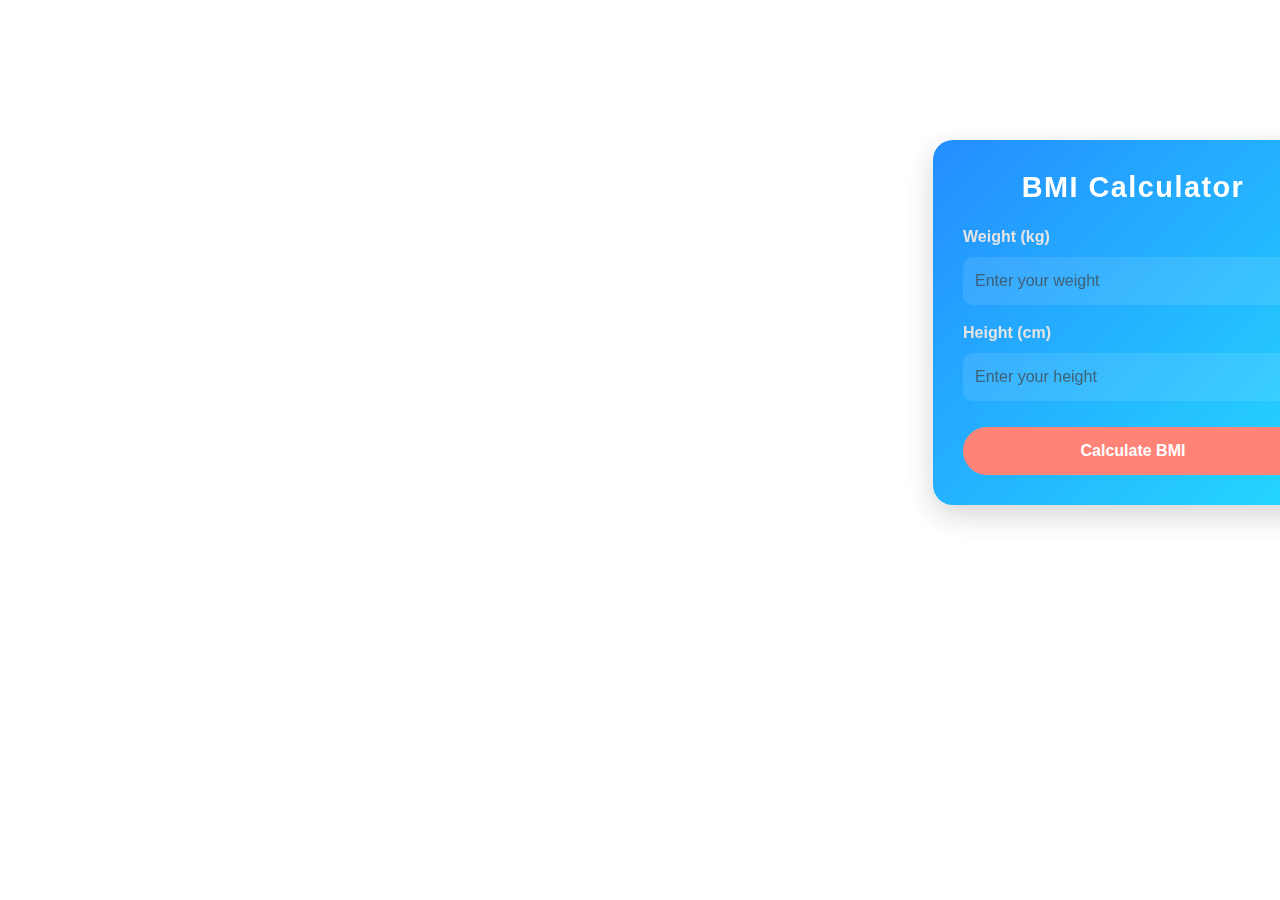
==== index.html @ 86aefe61 "BMI" ====
<!DOCTYPE html>
<html lang="en">
<head>
  <meta charset="UTF-8">
  <meta name="viewport" content="width=device-width, initial-scale=1.0">
  <title>BMI Calculator</title>
  <link href="https://cdn.jsdelivr.net/npm/bootstrap@5.3.3/dist/css/bootstrap.min.css" rel="stylesheet" integrity="sha384-QWTKZyjpPEjISv5WaRU9OFeRpok6YctnYmDr5pNlyT2bRjXh0JMhjY6hW+ALEwIH" crossorigin="anonymous">
  <script src="https://cdn.jsdelivr.net/npm/bootstrap@5.3.3/dist/js/bootstrap.bundle.min.js" integrity="sha384-YvpcrYf0tY3lHB60NNkmXc5s9fDVZLESaAA55NDzOxhy9GkcIdslK1eN7N6jIeHz" crossorigin="anonymous"></script>
  <script src="https://cdnjs.cloudflare.com/ajax/libs/gsap/3.11.2/gsap.min.js"></script>
  <link rel="stylesheet" href="style.css">

</head>
<body>
<div class="row">
    <div class="meter-container">
        <div class="pointer" id="pointer"></div>
      </div>
      
    <div class="bmi-calculator" id="bmi-calculator">
        <h2>BMI Calculator</h2>
        <form id="bmiForm ">
          <div class="mb-3">
            <label for="weight" class="form-label">Weight (kg)</label>
            <input type="number" class="form-control" id="weight" placeholder="Enter your weight" required>
          </div>
          <div class="mb-3">
            <label for="height" class="form-label">Height (cm)</label>
            <input type="number" class="form-control" id="height" placeholder="Enter your height" required>
          </div>
          <button type="button" class="btn btn-custom" onclick="calculateBMI()">Calculate BMI</button>
        </form>
        <div id="result" class="result-box"></div>
      </div>
</div>




<script src="script.js"></script>
</body>
</html>
---- style.css ----
body {
    background-color: #f0f0f0;
    font-family: 'Poppins', sans-serif;
    overflow-x: hidden;
    background-color: white;
    
  }

  /* BMI Calculator Box */
  .bmi-calculator {
    width: 400px;
    position: fixed;
    right: -500px;
    top: 140px;
    background: linear-gradient(135deg, #007bff, #00d4ff);
    box-shadow: 0 10px 30px rgba(0, 0, 0, 0.2);
    border-radius: 20px;
    padding: 30px;
    color: white;
    overflow: hidden;
    opacity: 0;
  }

  .bmi-calculator h2 {
    font-weight: bold;
    font-size: 1.8rem;
    text-align: center;
    margin-bottom: 20px;
    letter-spacing: 1.5px;
  }

  .form-label {
    font-weight: bold;
    color: #e0e0e0;
  }

  .form-control {
    background-color: rgba(255, 255, 255, 0.1);
    color: #fff;
    border: none;
    border-radius: 10px;
    padding: 12px;
  }

  .form-control:focus {
    background-color: rgba(255, 255, 255, 0.15);
    box-shadow: none;
    outline: none;
    border: 1px solid rgba(255, 255, 255, 0.5);
  }

  .btn-custom {
    background-color: #ff6f61;
    color: white;
    font-weight: bold;
    width: 100%;
    margin-top: 10px;
    padding: 12px;
    border-radius: 50px;
    border: none;
    transition: background-color 0.3s ease;
  }

  .btn-custom:hover {
    background-color: #ff3b2f;
  }

  .result-box {
    display: none;
    text-align: center;
    margin-top: 20px;
    padding: 20px;
    border-radius: 10px;
    background-color: rgba(0, 0, 0, 0.2);
    color: #fff;
    font-size: 1.2rem;
  }

  /* Button hover effects */
  .btn-custom {
    transition: transform 0.3s ease, box-shadow 0.3s ease;
  }

  .btn-custom:hover {
    transform: translateY(-5px);
    box-shadow: 0 10px 20px rgba(0, 0, 0, 0.2);
  }

  .highlight{
    color: gold;
    font-weight: bold;
  }

  .meter-container {
    position: relative;
    width: 600px;
    height: 400px;
    margin-left: 220px;
    margin-top: 170px;
    background-image: url('https://www.pnbmetlife.com/content/dam/pnb-metlife/images/icons/bmi-calculator/meter.png'); /* Meter background image */
    background-size: contain;
    background-repeat: no-repeat;
  }

  .pointer {
    position: absolute;
    width: 100px;
    height: 200px;
    top: 45%;
    left: 41%; /* Adjust this based on the meter image */
    /* transform-origin: 50% 100%; Rotate from the bottom center */
    transition: transform 0.5s ease-out;
    background-image: url('https://cdn-icons-png.flaticon.com/512/25/25435.png'); /* Pointer/Needle image */
    background-size: contain;
    background-repeat: no-repeat;
    transform: rotate(0deg);
  }

  .result-box {
    text-align: center;
    margin-top: 20px;
  }
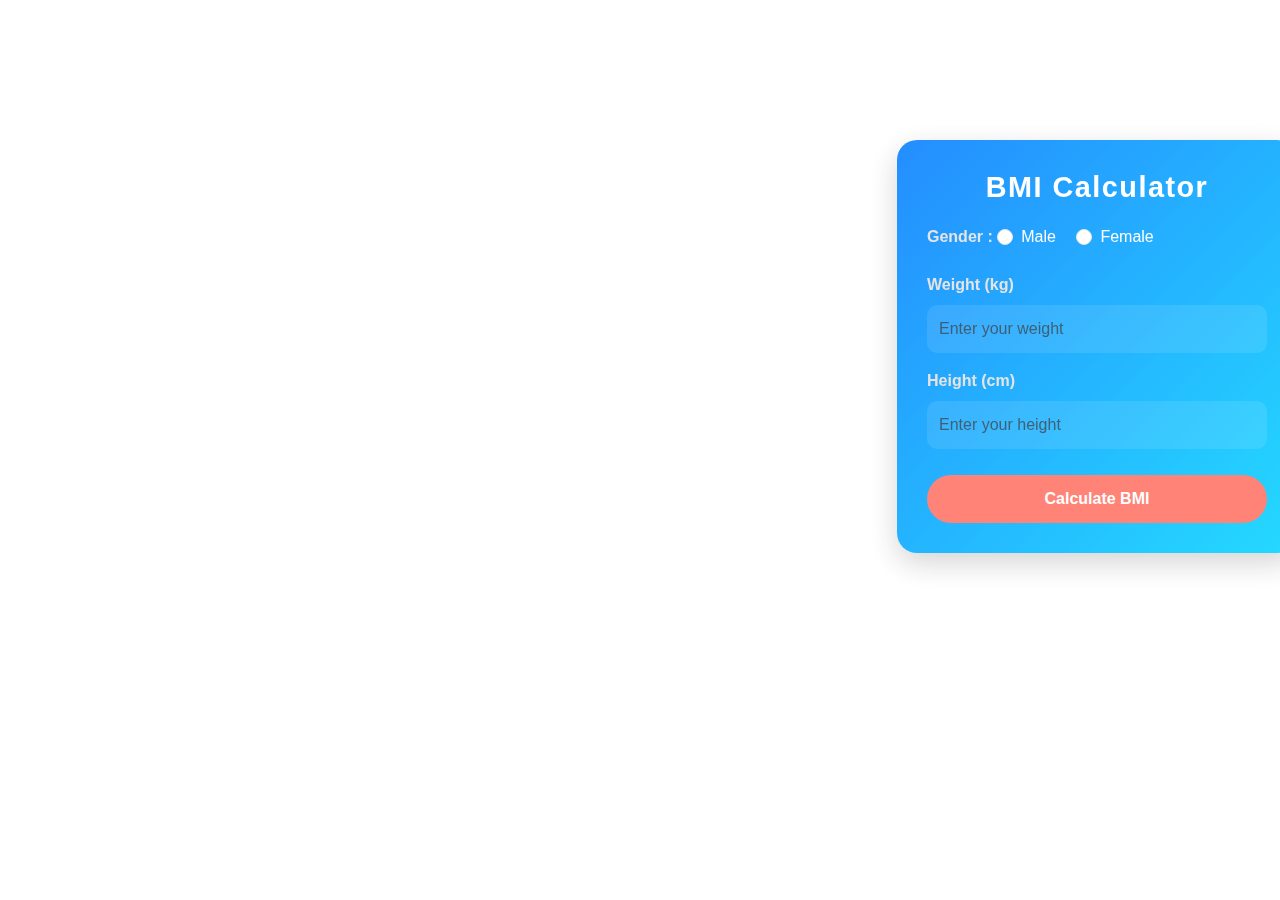
==== commit 79902993: "BMI" ====
--- a/index.html
+++ b/index.html
@@ -7,34 +7,55 @@
   <link href="https://cdn.jsdelivr.net/npm/bootstrap@5.3.3/dist/css/bootstrap.min.css" rel="stylesheet" integrity="sha384-QWTKZyjpPEjISv5WaRU9OFeRpok6YctnYmDr5pNlyT2bRjXh0JMhjY6hW+ALEwIH" crossorigin="anonymous">
   <script src="https://cdn.jsdelivr.net/npm/bootstrap@5.3.3/dist/js/bootstrap.bundle.min.js" integrity="sha384-YvpcrYf0tY3lHB60NNkmXc5s9fDVZLESaAA55NDzOxhy9GkcIdslK1eN7N6jIeHz" crossorigin="anonymous"></script>
   <script src="https://cdnjs.cloudflare.com/ajax/libs/gsap/3.11.2/gsap.min.js"></script>
+  <link rel="icon" href="https://media.istockphoto.com/id/1361979553/vector/indikator-bmi-on-white-background-chart-concept-vector-icon.jpg?s=612x612&w=0&k=20&c=pTA-NeyIyU_rtmZ0TVjVQqiM5037e9jxmA87TVuENhA=">
   <link rel="stylesheet" href="style.css">
-
 </head>
 <body>
 <div class="row">
     <div class="meter-container">
         <div class="pointer" id="pointer"></div>
-      </div>
+    </div>
+    
       
     <div class="bmi-calculator" id="bmi-calculator">
         <h2>BMI Calculator</h2>
-        <form id="bmiForm ">
+        <form id="bmiForm">
+          
+          <!-- Gender Selector with Horizontal Layout -->
+          <div class="mb-3">
+            <label class="form-label">Gender : </label>
+            <div class="form-check form-check-inline">
+              <input class="form-check-input" type="radio" name="gender" id="male" value="male" required>
+              <label class="form-check-label" for="male">Male</label>
+            </div>
+            <div class="form-check form-check-inline">
+              <input class="form-check-input" type="radio" name="gender" id="female" value="female" required>
+              <label class="form-check-label" for="female">Female</label>
+            </div>
+          </div>
+
+         
+
+          <!-- Weight Input -->
           <div class="mb-3">
             <label for="weight" class="form-label">Weight (kg)</label>
             <input type="number" class="form-control" id="weight" placeholder="Enter your weight" required>
           </div>
+
+          <!-- Height Input -->
           <div class="mb-3">
             <label for="height" class="form-label">Height (cm)</label>
             <input type="number" class="form-control" id="height" placeholder="Enter your height" required>
           </div>
+
+          <!-- Calculate Button -->
           <button type="button" class="btn btn-custom" onclick="calculateBMI()">Calculate BMI</button>
         </form>
+
+        <!-- Result -->
         <div id="result" class="result-box"></div>
-      </div>
+    </div>
 </div>
-
-
-
 
 <script src="script.js"></script>
 </body>
